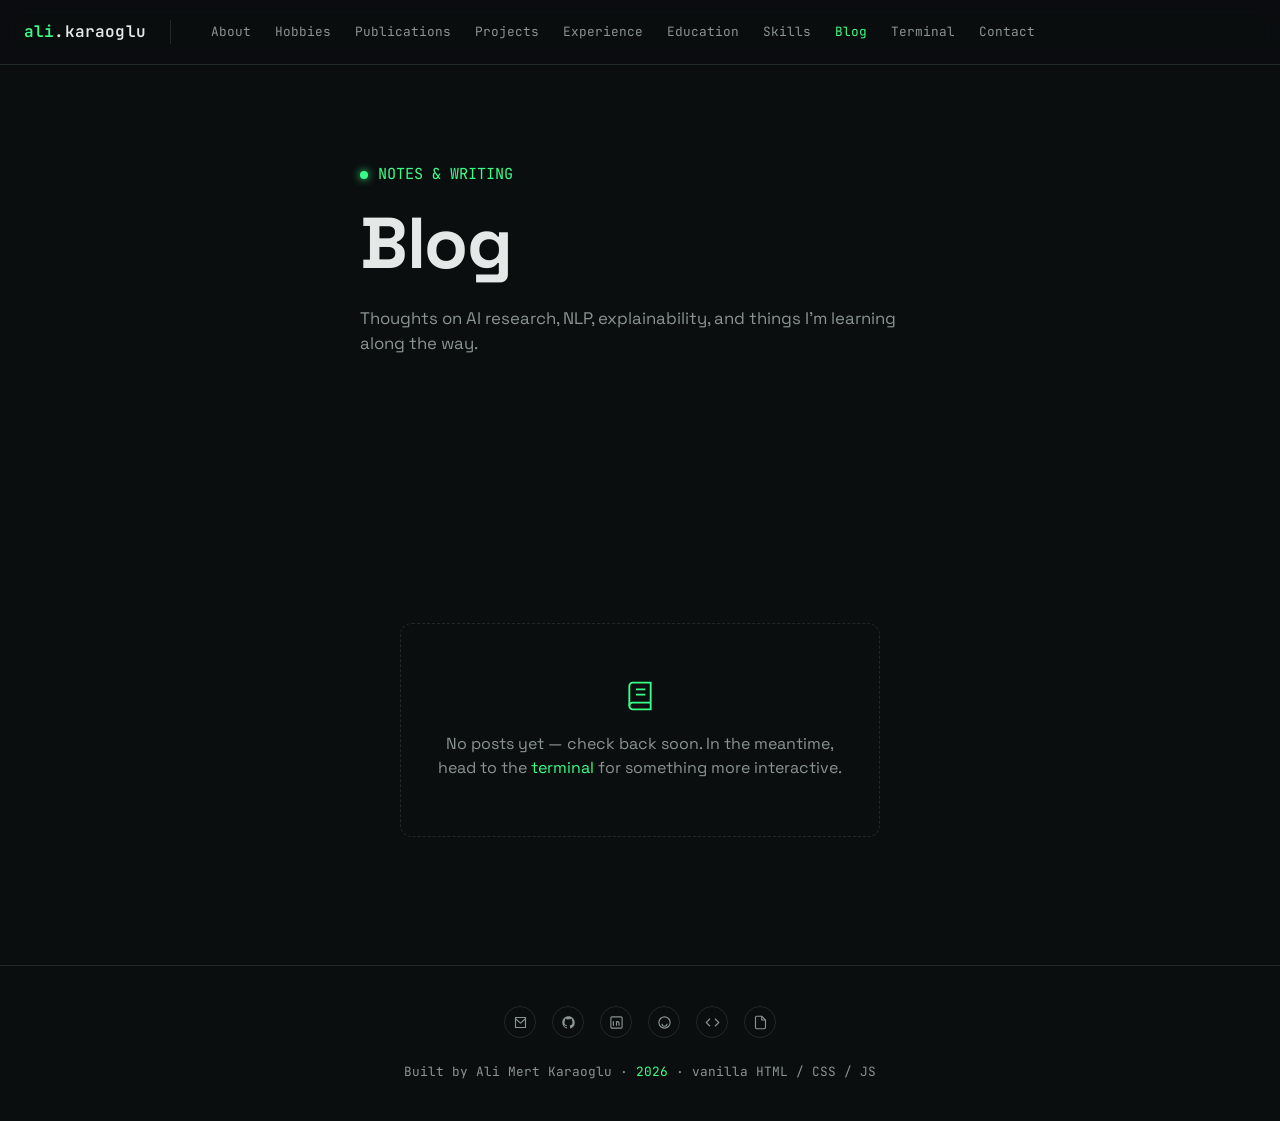
==== blog.html @ 0873117b "Expand skills, add hobbies section, separate blog page, and terminal market sentiment game - Add Fra" ====
<!DOCTYPE html>
<html lang="en">
<head>
<meta charset="UTF-8" />
<meta name="viewport" content="width=device-width, initial-scale=1.0" />
<title>Blog — Ali Mert Karaoglu</title>
<meta name="description" content="Notes and writing from Ali Mert Karaoglu — AI research, NLP, and things learned along the way." />

<meta property="og:type" content="website" />
<meta property="og:title" content="Blog — Ali Mert Karaoglu" />
<meta property="og:description" content="Notes and writing on AI research, NLP, and things learned along the way." />
<meta property="og:image" content="https://alimert05.github.io/portfolio/assets/images/og-image.png" />
<meta property="og:image:width" content="1200" />
<meta property="og:image:height" content="630" />
<meta property="og:url" content="https://alimert05.github.io/portfolio/blog.html" />

<meta name="twitter:card" content="summary_large_image" />
<meta name="twitter:title" content="Blog — Ali Mert Karaoglu" />
<meta name="twitter:description" content="Notes and writing on AI research, NLP, and things learned along the way." />
<meta name="twitter:image" content="https://alimert05.github.io/portfolio/assets/images/og-image.png" />

<link rel="preconnect" href="https://fonts.googleapis.com">
<link rel="preconnect" href="https://fonts.gstatic.com" crossorigin>
<link href="https://fonts.googleapis.com/css2?family=Space+Grotesk:wght@400;500;600;700&family=JetBrains+Mono:wght@400;500;600&display=swap" rel="stylesheet">
<link rel="stylesheet" href="css/reset.css" />
<link rel="stylesheet" href="css/variables.css" />
<link rel="stylesheet" href="css/style.css" />
</head>
<body>

<nav class="nav">
  <div class="container">
    <a href="index.html" class="nav-logo">ali<span style="color:var(--text)">.karaoglu</span></a>
    <div class="nav-links">
      <a href="index.html#about">About</a>
      <a href="index.html#hobbies">Hobbies</a>
      <a href="index.html#publications">Publications</a>
      <a href="index.html#projects">Projects</a>
      <a href="index.html#experience">Experience</a>
      <a href="index.html#education">Education</a>
      <a href="index.html#skills">Skills</a>
      <a href="blog.html" style="color: var(--accent)">Blog</a>
      <a href="index.html#terminal">Terminal</a>
      <a href="index.html#contact">Contact</a>
    </div>
  </div>
</nav>

<header class="hero" style="min-height: 55vh;">
  <div class="container">
    <div class="hero-eyebrow"><span class="dot"></span> NOTES &amp; WRITING</div>
    <h1>Blog</h1>
    <p class="hero-desc">
      Thoughts on AI research, NLP, explainability, and things I'm learning along the way.
    </p>
  </div>
</header>

<section id="blog-posts">
  <div class="container">
    <div class="blog-placeholder reveal">
      <svg viewBox="0 0 24 24" fill="none" stroke="currentColor" stroke-width="1.4"><path d="M4 19.5A2.5 2.5 0 0 1 6.5 17H20"/><path d="M6.5 2H20v20H6.5A2.5 2.5 0 0 1 4 19.5v-15A2.5 2.5 0 0 1 6.5 2Z"/><path d="M9 7h7M9 11h7"/></svg>
      <p>No posts yet — check back soon. In the meantime, head to the <a href="index.html#terminal" style="color: var(--accent)">terminal</a> for something more interactive.</p>
    </div>
  </div>
</section>

<footer>
  <div class="container footer-inner">
    <div class="footer-socials">
      <a href="mailto:alimert.karaoglu@hotmail.com" aria-label="Email">
        <svg viewBox="0 0 24 24" fill="none" stroke="currentColor" stroke-width="1.8"><path d="M4 4h16v16H4z" stroke-linejoin="round"/><path d="m4 6 8 7 8-7" stroke-linejoin="round"/></svg>
      </a>
      <a href="#" aria-label="GitHub" title="Coming soon">
        <svg viewBox="0 0 24 24" fill="currentColor"><path d="M12 2C6.477 2 2 6.484 2 12.017c0 4.425 2.865 8.18 6.839 9.504.5.092.682-.217.682-.483 0-.237-.008-.868-.013-1.703-2.782.605-3.369-1.343-3.369-1.343-.454-1.158-1.11-1.466-1.11-1.466-.908-.62.069-.608.069-.608 1.003.07 1.531 1.032 1.531 1.032.892 1.53 2.341 1.088 2.91.833.092-.647.35-1.088.636-1.338-2.221-.253-4.555-1.113-4.555-4.951 0-1.093.39-1.988 1.029-2.688-.103-.253-.446-1.272.098-2.65 0 0 .84-.27 2.75 1.026A9.564 9.564 0 0 1 12 6.844c.85.004 1.705.115 2.504.337 1.909-1.296 2.747-1.026 2.747-1.026.546 1.378.203 2.397.1 2.65.64.7 1.028 1.595 1.028 2.688 0 3.848-2.339 4.695-4.566 4.943.359.309.678.92.678 1.855 0 1.338-.012 2.419-.012 2.749 0 .268.18.58.688.482A10.019 10.019 0 0 0 22 12.017C22 6.484 17.523 2 12 2Z"/></svg>
      </a>
      <a href="https://www.linkedin.com/in/ali-mert-karaoglu/" target="_blank" rel="noopener" aria-label="LinkedIn">
        <svg viewBox="0 0 24 24" fill="none" stroke="currentColor" stroke-width="1.8"><rect x="3" y="3" width="18" height="18" rx="2"/><path d="M7 10v7M7 7v.01M12 17v-4.5a2 2 0 0 1 4 0V17M12 10v7"/></svg>
      </a>
      <a href="#" aria-label="Hugging Face" title="Coming soon">
        <svg viewBox="0 0 24 24" fill="none" stroke="currentColor" stroke-width="1.8"><circle cx="12" cy="12" r="9"/><path d="M8.5 10h.01M15.5 10h.01M8 14a4 4 0 0 0 8 0"/></svg>
      </a>
      <a href="#" aria-label="LeetCode" title="Coming soon">
        <svg viewBox="0 0 24 24" fill="none" stroke="currentColor" stroke-width="1.8"><path d="m8 6-6 6 6 6M16 6l6 6-6 6"/></svg>
      </a>
      <a href="https://arxiv.org/abs/2606.12210" target="_blank" rel="noopener" aria-label="arXiv paper">
        <svg viewBox="0 0 24 24" fill="none" stroke="currentColor" stroke-width="1.8"><path d="M14 2H6a2 2 0 0 0-2 2v16a2 2 0 0 0 2 2h12a2 2 0 0 0 2-2V8z"/><path d="M14 2v6h6"/></svg>
      </a>
    </div>
    <div class="footer-text">
      Built by Ali Mert Karaoglu · <span>2026</span> · vanilla HTML / CSS / JS
    </div>
  </div>
</footer>

<script src="js/main.js"></script>
</body>
</html>
---- css/variables.css ----
:root {
  /* Colors */
  --bg: #0a0e0f;
  --surface: #12181a;
  --surface-hover: #17201f;
  --border: #1f2a26;
  --text: #e4e8e6;
  --text-dim: #8a9490;
  --accent: #39ff88;
  --accent-dim: #1f8a4c;
  --accent-soft: rgba(57, 255, 136, 0.1);
  --danger: #ff5c5c;

  /* Fonts */
  --font-sans: "Space Grotesk", -apple-system, BlinkMacSystemFont, sans-serif;
  --font-mono: "JetBrains Mono", "SF Mono", Consolas, monospace;

  /* Sizing */
  --container-width: 1100px;
  --radius: 10px;
  --radius-sm: 6px;

  /* Spacing */
  --section-padding: 8rem;
  --section-padding-mobile: 4rem;

  /* Transitions */
  --transition: 0.25s ease;
}
---- css/style.css ----
/* ===== Base ===== */
body {
  background: var(--bg);
  color: var(--text);
  font-family: var(--font-sans);
  overflow-x: hidden;
}

.container {
  max-width: var(--container-width);
  margin: 0 auto;
  padding: 0 1.5rem;
}

section {
  padding: var(--section-padding) 0;
}

@media (max-width: 768px) {
  section {
    padding: var(--section-padding-mobile) 0;
  }
}

.section-label {
  font-family: var(--font-mono);
  font-size: 0.85rem;
  color: var(--accent);
  letter-spacing: 0.05em;
  margin-bottom: 0.75rem;
  display: flex;
  align-items: center;
  gap: 0.5rem;
}

.section-label::before {
  content: "//";
  opacity: 0.6;
}

.section-title {
  font-size: clamp(1.75rem, 3vw, 2.5rem);
  font-weight: 600;
  margin-bottom: 3rem;
}

.reveal {
  opacity: 0;
  transform: translateY(24px);
  transition: opacity 0.7s ease, transform 0.7s ease;
}

.reveal.is-visible {
  opacity: 1;
  transform: translateY(0);
}

/* ===== Nav ===== */
.nav {
  position: fixed;
  top: 0;
  left: 0;
  right: 0;
  z-index: 100;
  backdrop-filter: blur(10px);
  background: rgba(10, 14, 15, 0.7);
  border-bottom: 1px solid var(--border);
}

.nav .container {
  display: flex;
  align-items: center;
  justify-content: flex-end;
  gap: 2.5rem;
  height: 64px;
  max-width: 1280px;
}

.nav-logo {
  font-family: var(--font-mono);
  font-weight: 600;
  color: var(--accent);
  font-size: 1rem;
  letter-spacing: 0.01em;
  padding-right: 1.5rem;
  border-right: 1px solid var(--border);
  flex-shrink: 0;
  margin-right: auto;
}

.nav-links {
  display: flex;
  flex: 1;
  align-items: center;
  gap: 1.5rem;
  font-family: var(--font-mono);
  font-size: 0.8rem;
  white-space: nowrap;
  overflow-x: auto;
  -webkit-overflow-scrolling: touch;
  scrollbar-width: none;
  min-width: 0;
  justify-content: flex-start;
}

.nav-links::-webkit-scrollbar {
  display: none;
}

.nav-links a {
  display: inline-flex;
  align-items: center;
  gap: 0.35rem;
  color: var(--text-dim);
  transition: color var(--transition);
  position: relative;
  white-space: nowrap;
}

.nav-links a:hover {
  color: var(--accent);
}

@media (max-width: 900px) {
  .nav-links {
    gap: 1.1rem;
  }
  .nav-links a span {
    display: none;
  }
}

/* ===== Hero ===== */
.hero {
  min-height: 100vh;
  display: flex;
  flex-direction: column;
  justify-content: center;
  padding-top: 64px;
  position: relative;
}

.hero-eyebrow {
  font-family: var(--font-mono);
  color: var(--accent);
  font-size: 0.95rem;
  margin-bottom: 1.25rem;
  display: flex;
  align-items: center;
  gap: 0.6rem;
}

.hero-eyebrow .dot {
  width: 8px;
  height: 8px;
  border-radius: 50%;
  background: var(--accent);
  box-shadow: 0 0 8px var(--accent);
  animation: pulse 2s infinite;
}

@keyframes pulse {
  0%, 100% { opacity: 1; }
  50% { opacity: 0.35; }
}

.hero h1 {
  font-size: clamp(2.5rem, 7vw, 4.5rem);
  font-weight: 700;
  line-height: 1.05;
  letter-spacing: -0.02em;
  margin-bottom: 1.5rem;
}

.hero h1 .highlight {
  color: var(--accent);
}

.hero-role {
  font-family: var(--font-mono);
  font-size: clamp(1rem, 2vw, 1.25rem);
  color: var(--text-dim);
  margin-bottom: 2rem;
  min-height: 1.5em;
}

.hero-role .cursor {
  display: inline-block;
  width: 2px;
  background: var(--accent);
  margin-left: 2px;
  animation: blink 1s step-end infinite;
}

@keyframes blink {
  0%, 100% { opacity: 1; }
  50% { opacity: 0; }
}

.hero-desc {
  max-width: 560px;
  color: var(--text-dim);
  font-size: 1.05rem;
  margin-bottom: 2.5rem;
}

.hero-actions {
  display: flex;
  gap: 1rem;
  flex-wrap: wrap;
  margin-bottom: 3rem;
}

.btn {
  font-family: var(--font-mono);
  font-size: 0.9rem;
  padding: 0.85rem 1.5rem;
  border-radius: var(--radius-sm);
  transition: all var(--transition);
  display: inline-flex;
  align-items: center;
  gap: 0.5rem;
  cursor: pointer;
}

.btn-primary {
  background: var(--accent);
  color: #071108;
  font-weight: 600;
}

.btn-primary:hover {
  box-shadow: 0 0 24px var(--accent-soft), 0 0 0 1px var(--accent);
  transform: translateY(-2px);
}

.btn-outline {
  border: 1px solid var(--border);
  color: var(--text);
}

.btn-outline:hover {
  border-color: var(--accent);
  color: var(--accent);
}

.hero-socials {
  display: flex;
  gap: 1.25rem;
}

.hero-socials a {
  width: 40px;
  height: 40px;
  border: 1px solid var(--border);
  border-radius: 50%;
  display: flex;
  align-items: center;
  justify-content: center;
  color: var(--text-dim);
  transition: all var(--transition);
}

.hero-socials a:hover {
  border-color: var(--accent);
  color: var(--accent);
  transform: translateY(-2px);
}

.hero-socials svg {
  width: 18px;
  height: 18px;
}

.scroll-indicator {
  position: absolute;
  bottom: 2.5rem;
  left: 50%;
  transform: translateX(-50%);
  font-family: var(--font-mono);
  font-size: 0.75rem;
  color: var(--text-dim);
  display: flex;
  flex-direction: column;
  align-items: center;
  gap: 0.5rem;
  animation: bob 2s ease-in-out infinite;
}

@keyframes bob {
  0%, 100% { transform: translate(-50%, 0); }
  50% { transform: translate(-50%, 8px); }
}

/* ===== About ===== */
.about-grid {
  display: grid;
  grid-template-columns: 1fr;
  gap: 2rem;
}

.about-text {
  color: var(--text-dim);
  font-size: 1.05rem;
  max-width: 700px;
  line-height: 1.8;
}

.about-text p + p {
  margin-top: 1.25rem;
}

.about-text strong {
  color: var(--text);
  font-weight: 600;
}

.about-cv-btn {
  display: inline-flex;
  align-items: center;
  gap: 0.6rem;
  margin-top: 2rem;
}

.about-cv-btn svg {
  width: 18px;
  height: 18px;
}

.about-highlight {
  margin-top: 2rem;
  padding: 1.25rem 1.5rem;
  border: 1px solid var(--accent-dim);
  border-radius: var(--radius);
  background: var(--accent-soft);
  font-family: var(--font-mono);
  font-size: 0.9rem;
  display: flex;
  gap: 0.75rem;
  align-items: flex-start;
}

.about-highlight a {
  color: var(--accent);
  text-decoration: underline;
  text-underline-offset: 3px;
}

/* ===== Skills ===== */
.skills-grid {
  display: grid;
  grid-template-columns: repeat(auto-fit, minmax(220px, 1fr));
  gap: 2.5rem;
}

.skill-group h3 {
  font-family: var(--font-mono);
  font-size: 0.85rem;
  color: var(--accent);
  margin-bottom: 1.25rem;
  letter-spacing: 0.03em;
}

.skill-list {
  display: flex;
  flex-direction: column;
  gap: 0.85rem;
}

.skill-item {
  display: flex;
  justify-content: space-between;
  align-items: center;
  font-size: 0.92rem;
}

.skill-bar {
  width: 90px;
  height: 4px;
  background: var(--border);
  border-radius: 2px;
  overflow: hidden;
  margin-left: 1rem;
}

.skill-bar-fill {
  height: 100%;
  background: var(--accent);
  border-radius: 2px;
  transform: scaleX(0);
  transform-origin: left;
  transition: transform 0.9s ease;
}

.skill-item.is-visible .skill-bar-fill {
  transform: scaleX(var(--level));
}

/* ===== Projects ===== */
.projects-grid {
  display: grid;
  grid-template-columns: repeat(auto-fit, minmax(320px, 1fr));
  gap: 1.5rem;
}

.project-card {
  background: var(--surface);
  border: 1px solid var(--border);
  border-radius: var(--radius);
  padding: 1.75rem;
  transition: transform var(--transition), border-color var(--transition), box-shadow var(--transition);
  position: relative;
  overflow: hidden;
}

.project-card:hover {
  transform: translateY(-4px);
  border-color: var(--accent-dim);
  box-shadow: 0 12px 30px -12px rgba(0, 0, 0, 0.6), 0 0 0 1px var(--accent-dim);
}

.project-card-top {
  display: flex;
  justify-content: space-between;
  align-items: flex-start;
  margin-bottom: 0.75rem;
  gap: 1rem;
}

.project-title {
  font-size: 1.1rem;
  font-weight: 600;
}

.project-badge {
  font-family: var(--font-mono);
  font-size: 0.7rem;
  color: var(--accent);
  border: 1px solid var(--accent-dim);
  border-radius: 999px;
  padding: 0.2rem 0.6rem;
  white-space: nowrap;
}

.project-date {
  font-family: var(--font-mono);
  font-size: 0.75rem;
  color: var(--text-dim);
  margin-bottom: 0.9rem;
  display: block;
}

.project-desc {
  color: var(--text-dim);
  font-size: 0.92rem;
  line-height: 1.65;
  margin-bottom: 1rem;
}

.project-desc ul {
  padding-left: 1.1rem;
}

.project-desc li {
  list-style: disc;
  margin-bottom: 0.4rem;
}

.project-tags {
  display: flex;
  flex-wrap: wrap;
  gap: 0.5rem;
}

.project-summary {
  color: var(--text-dim);
  font-size: 0.92rem;
  line-height: 1.6;
  margin-bottom: 1rem;
}

.project-toggle {
  display: flex;
  align-items: center;
  gap: 0.4rem;
  font-family: var(--font-mono);
  font-size: 0.78rem;
  color: var(--accent);
  cursor: pointer;
  padding: 0;
}

.project-toggle svg {
  width: 14px;
  height: 14px;
  transition: transform var(--transition);
}

.project-toggle.is-open svg {
  transform: rotate(180deg);
}

.project-details {
  max-height: 0;
  overflow: hidden;
  transition: max-height 0.35s ease;
}

.project-details .project-desc {
  margin-top: 1rem;
}

.tag {
  font-family: var(--font-mono);
  font-size: 0.72rem;
  color: var(--text-dim);
  background: var(--bg);
  border: 1px solid var(--border);
  border-radius: var(--radius-sm);
  padding: 0.25rem 0.55rem;
}

/* ===== Timeline (Experience/Education) ===== */
.timeline {
  position: relative;
  padding-left: 2rem;
  border-left: 1px solid var(--border);
}

.timeline-item {
  position: relative;
  padding-bottom: 2.5rem;
}

.timeline-item:last-child {
  padding-bottom: 0;
}

.timeline-item::before {
  content: "";
  position: absolute;
  left: -2.4rem;
  top: 0.3rem;
  width: 10px;
  height: 10px;
  border-radius: 50%;
  background: var(--bg);
  border: 2px solid var(--accent);
}

.timeline-date {
  font-family: var(--font-mono);
  font-size: 0.78rem;
  color: var(--accent);
  margin-bottom: 0.35rem;
}

.timeline-title {
  font-size: 1.05rem;
  font-weight: 600;
  margin-bottom: 0.15rem;
}

.timeline-sub {
  font-size: 0.88rem;
  color: var(--text-dim);
  margin-bottom: 0.6rem;
}

.timeline-desc {
  font-size: 0.88rem;
  color: var(--text-dim);
  line-height: 1.6;
}

.timeline-desc li {
  list-style: disc;
  margin-left: 1.1rem;
  margin-bottom: 0.3rem;
}

.subsection-title {
  font-family: var(--font-mono);
  font-size: 0.85rem;
  color: var(--text-dim);
  text-transform: uppercase;
  letter-spacing: 0.05em;
  margin: 2.5rem 0 1.25rem;
}

.subsection-title:first-of-type {
  margin-top: 0;
}

.cert-list {
  display: grid;
  grid-template-columns: repeat(auto-fill, minmax(230px, 1fr));
  gap: 0.85rem;
}

.cert-item {
  display: flex;
  flex-direction: column;
  gap: 0.35rem;
  padding: 1rem 1.1rem;
  background: var(--surface);
  border: 1px solid var(--border);
  border-radius: var(--radius-sm);
  transition: border-color var(--transition), transform var(--transition);
}

.cert-item:hover {
  border-color: var(--accent-dim);
  transform: translateY(-2px);
}

.cert-item-name {
  font-size: 0.88rem;
  font-weight: 500;
  line-height: 1.4;
}

.cert-item-meta {
  color: var(--text-dim);
  font-family: var(--font-mono);
  font-size: 0.72rem;
}

/* ===== Contact ===== */
.contact-intro {
  color: var(--text-dim);
  max-width: 560px;
  margin-bottom: 2rem;
}

.contact-grid {
  display: grid;
  grid-template-columns: repeat(auto-fit, minmax(240px, 1fr));
  gap: 1.25rem;
  max-width: 800px;
}

.contact-card {
  background: var(--surface);
  border: 1px solid var(--border);
  border-radius: var(--radius);
  padding: 1.5rem;
  display: flex;
  align-items: center;
  gap: 1rem;
  transition: all var(--transition);
}

.contact-card:hover {
  border-color: var(--accent);
  transform: translateY(-3px);
}

.contact-card svg {
  width: 22px;
  height: 22px;
  color: var(--accent);
  flex-shrink: 0;
}

.contact-card-label {
  font-family: var(--font-mono);
  font-size: 0.72rem;
  color: var(--text-dim);
  margin-bottom: 0.2rem;
}

.contact-card-value {
  font-size: 0.95rem;
  word-break: break-word;
}

/* ===== Hobbies ===== */
.hobbies-grid {
  display: flex;
  flex-wrap: wrap;
  gap: 1.25rem;
}

.hobby-item {
  display: flex;
  align-items: center;
  gap: 0.75rem;
  padding: 1rem 1.5rem;
  background: var(--surface);
  border: 1px solid var(--border);
  border-radius: var(--radius);
  color: var(--text-dim);
  font-size: 0.95rem;
  transition: all var(--transition);
}

.hobby-item:hover {
  border-color: var(--accent);
  color: var(--text);
  transform: translateY(-2px);
}

.hobby-item svg {
  width: 22px;
  height: 22px;
  color: var(--accent);
  flex-shrink: 0;
}

/* ===== Blog ===== */
.blog-placeholder {
  display: flex;
  flex-direction: column;
  align-items: center;
  gap: 1.25rem;
  max-width: 480px;
  margin: 0 auto;
  padding: 3.5rem 2rem;
  border: 1px dashed var(--border);
  border-radius: 12px;
  text-align: center;
  color: var(--text-dim);
}

.blog-placeholder svg {
  width: 32px;
  height: 32px;
  color: var(--accent);
}

/* ===== Terminal ===== */
.terminal-window {
  background: #0d1210;
  border: 1px solid var(--border);
  border-radius: var(--radius);
  overflow: hidden;
  box-shadow: 0 30px 60px -30px rgba(0, 0, 0, 0.8);
}

.terminal-titlebar {
  background: #161d1b;
  padding: 0.75rem 1rem;
  display: flex;
  align-items: center;
  gap: 0.5rem;
  border-bottom: 1px solid var(--border);
}

.terminal-dot {
  width: 11px;
  height: 11px;
  border-radius: 50%;
}

.terminal-dot.red { background: #ff5f56; }
.terminal-dot.yellow { background: #ffbd2e; }
.terminal-dot.green { background: #27c93f; }

.terminal-titlebar-label {
  font-family: var(--font-mono);
  font-size: 0.78rem;
  color: var(--text-dim);
  margin-left: 0.5rem;
}

.terminal-body {
  font-family: var(--font-mono);
  font-size: 0.88rem;
  padding: 1.5rem;
  height: 420px;
  overflow-y: auto;
  line-height: 1.7;
  cursor: text;
}

.terminal-body::-webkit-scrollbar {
  width: 8px;
}

.terminal-body::-webkit-scrollbar-thumb {
  background: var(--border);
  border-radius: 4px;
}

.term-line {
  white-space: pre-wrap;
  word-break: break-word;
  margin-bottom: 0.2rem;
}

.term-prompt {
  color: var(--accent);
}

.term-output {
  color: var(--text-dim);
}

.term-error {
  color: var(--danger);
}

.term-accent {
  color: var(--accent);
  font-weight: 600;
}

.term-input-line {
  display: flex;
  align-items: center;
  gap: 0.5rem;
}

.term-input {
  flex: 1;
  background: transparent;
  border: none;
  color: var(--text);
  font-family: var(--font-mono);
  font-size: 0.88rem;
  outline: none;
  caret-color: var(--accent);
}

.terminal-hint {
  margin-top: 1rem;
  font-family: var(--font-mono);
  font-size: 0.78rem;
  color: var(--text-dim);
  text-align: center;
}

/* ===== Footer ===== */
footer {
  border-top: 1px solid var(--border);
  padding: 2.5rem 0;
  font-family: var(--font-mono);
  font-size: 0.8rem;
  color: var(--text-dim);
}

.footer-inner {
  display: flex;
  flex-direction: column;
  align-items: center;
  gap: 1.5rem;
  text-align: center;
}

.footer-socials {
  display: flex;
  gap: 1rem;
}

.footer-socials a {
  width: 32px;
  height: 32px;
  border: 1px solid var(--border);
  border-radius: 50%;
  display: flex;
  align-items: center;
  justify-content: center;
  color: var(--text-dim);
  transition: all var(--transition);
}

.footer-socials a:hover {
  border-color: var(--accent);
  color: var(--accent);
  transform: translateY(-2px);
}

.footer-socials svg {
  width: 15px;
  height: 15px;
}

footer span {
  color: var(--accent);
}
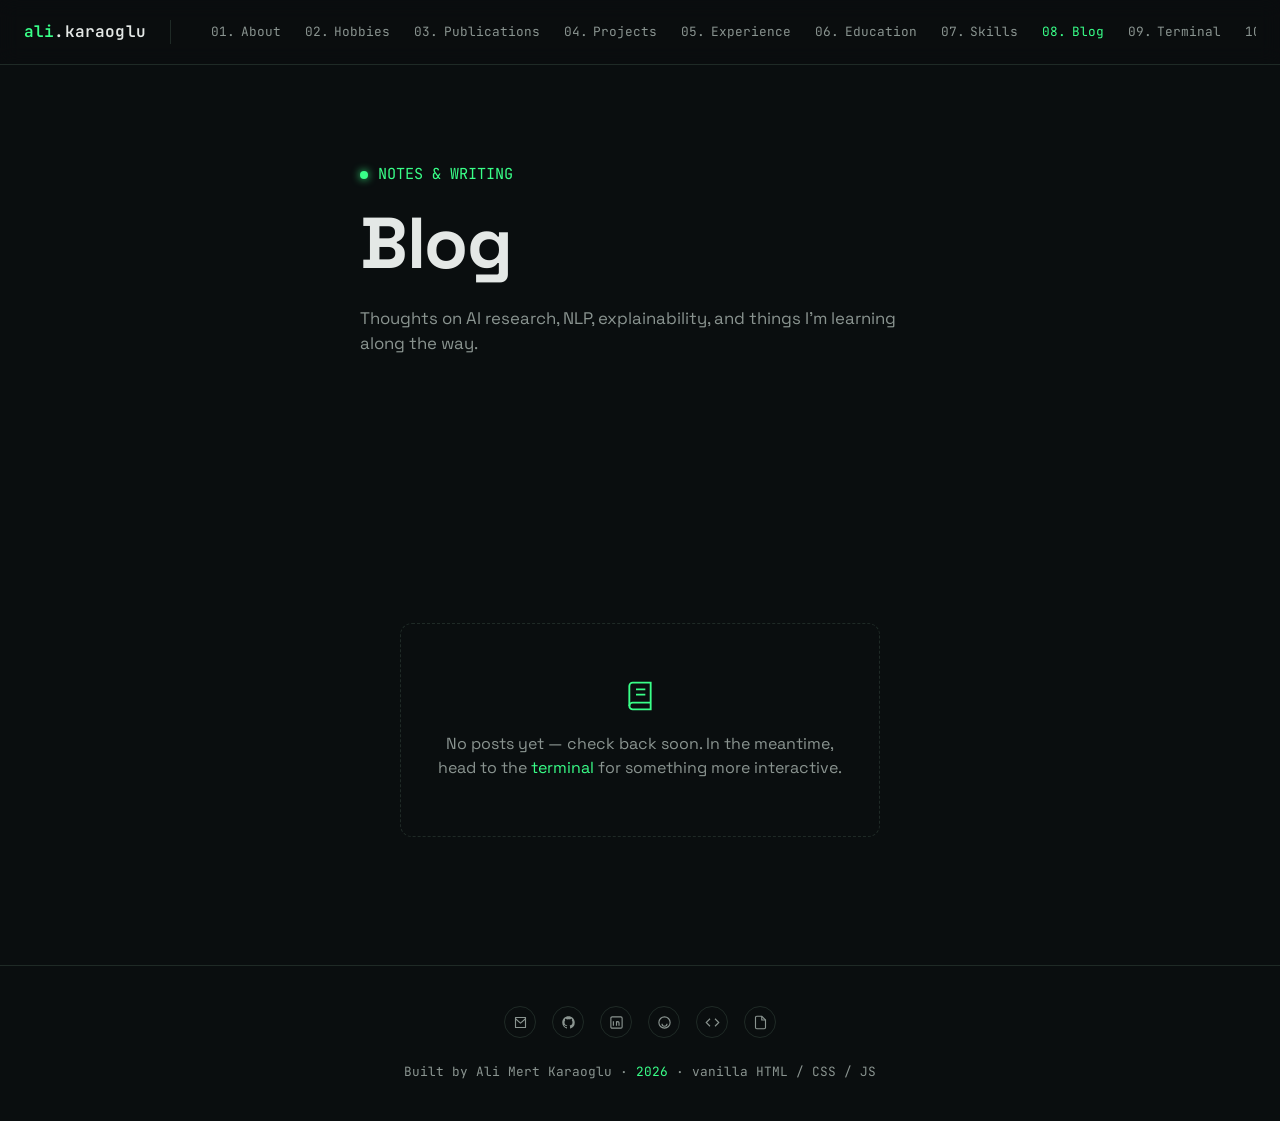
==== commit f019d1ae: "Replace mobile horizontal-scroll nav with hamburger dropdown menu - Add hamburger toggle button on m" ====
--- a/blog.html
+++ b/blog.html
@@ -30,18 +30,21 @@
 
 <nav class="nav">
   <div class="container">
+    <button class="nav-toggle" id="nav-toggle" aria-label="Toggle menu" aria-expanded="false">
+      <span></span><span></span><span></span>
+    </button>
     <a href="index.html" class="nav-logo">ali<span style="color:var(--text)">.karaoglu</span></a>
-    <div class="nav-links">
-      <a href="index.html#about">About</a>
-      <a href="index.html#hobbies">Hobbies</a>
-      <a href="index.html#publications">Publications</a>
-      <a href="index.html#projects">Projects</a>
-      <a href="index.html#experience">Experience</a>
-      <a href="index.html#education">Education</a>
-      <a href="index.html#skills">Skills</a>
-      <a href="blog.html" style="color: var(--accent)">Blog</a>
-      <a href="index.html#terminal">Terminal</a>
-      <a href="index.html#contact">Contact</a>
+    <div class="nav-links" id="nav-links">
+      <a href="index.html#about"><span>01.</span> About</a>
+      <a href="index.html#hobbies"><span>02.</span> Hobbies</a>
+      <a href="index.html#publications"><span>03.</span> Publications</a>
+      <a href="index.html#projects"><span>04.</span> Projects</a>
+      <a href="index.html#experience"><span>05.</span> Experience</a>
+      <a href="index.html#education"><span>06.</span> Education</a>
+      <a href="index.html#skills"><span>07.</span> Skills</a>
+      <a href="blog.html" style="color: var(--accent)"><span>08.</span> Blog</a>
+      <a href="index.html#terminal"><span>09.</span> Terminal</a>
+      <a href="index.html#contact"><span>10.</span> Contact</a>
     </div>
   </div>
 </nav>
--- a/css/style.css
+++ b/css/style.css
@@ -121,12 +121,84 @@
   color: var(--accent);
 }
 
+.nav-toggle {
+  display: none;
+  flex-direction: column;
+  justify-content: center;
+  gap: 5px;
+  width: 32px;
+  height: 32px;
+  background: none;
+  border: none;
+  cursor: pointer;
+  padding: 0;
+  flex-shrink: 0;
+}
+
+.nav-toggle span {
+  display: block;
+  width: 100%;
+  height: 2px;
+  background: var(--text);
+  border-radius: 2px;
+  transition: transform var(--transition), opacity var(--transition);
+}
+
+.nav-toggle[aria-expanded="true"] span:nth-child(1) {
+  transform: translateY(7px) rotate(45deg);
+}
+.nav-toggle[aria-expanded="true"] span:nth-child(2) {
+  opacity: 0;
+}
+.nav-toggle[aria-expanded="true"] span:nth-child(3) {
+  transform: translateY(-7px) rotate(-45deg);
+}
+
 @media (max-width: 900px) {
+  .nav .container {
+    justify-content: space-between;
+  }
+
+  .nav-toggle {
+    display: flex;
+  }
+
+  .nav-logo {
+    margin-right: 0;
+  }
+
   .nav-links {
-    gap: 1.1rem;
+    position: fixed;
+    top: 64px;
+    left: 0;
+    right: 0;
+    flex-direction: column;
+    align-items: flex-start;
+    gap: 0;
+    background: rgba(10, 14, 15, 0.97);
+    backdrop-filter: blur(10px);
+    border-bottom: 1px solid var(--border);
+    max-height: 0;
+    overflow: hidden;
+    opacity: 0;
+    transition: max-height var(--transition), opacity var(--transition);
+    flex: none;
   }
+
+  .nav-links.is-open {
+    max-height: calc(100vh - 64px);
+    opacity: 1;
+    overflow-y: auto;
+  }
+
+  .nav-links a {
+    width: 100%;
+    padding: 0.9rem 1.5rem;
+    border-bottom: 1px solid var(--border);
+  }
+
   .nav-links a span {
-    display: none;
+    display: inline;
   }
 }
 
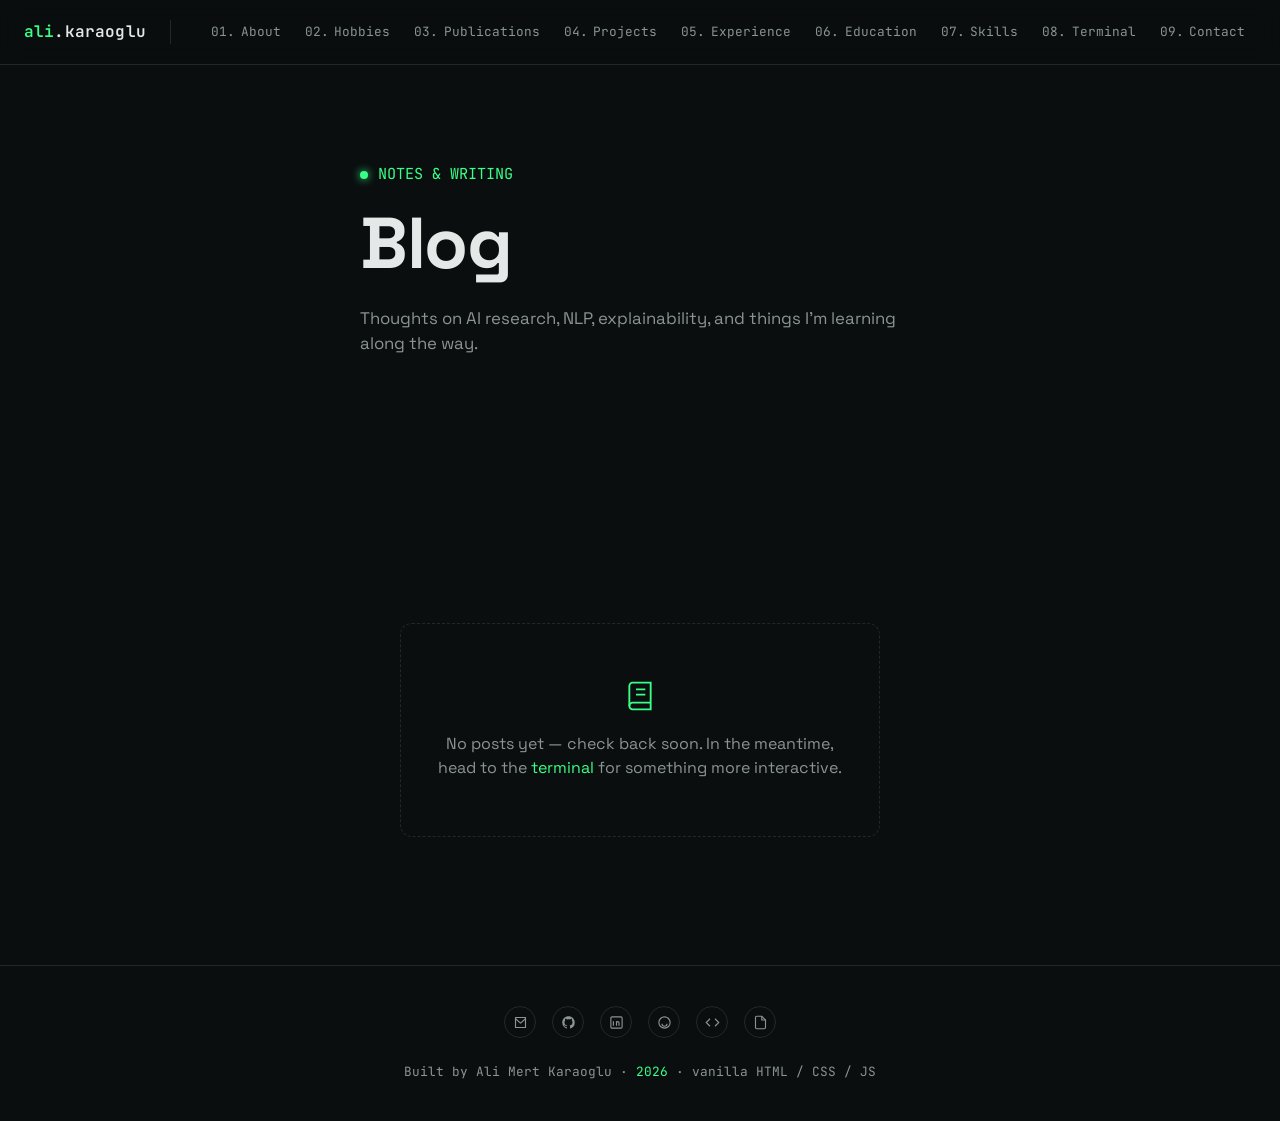
==== commit 83ecc55d: "Separate Blog visually from numbered page sections in nav - Renumber section links 01-09 without Blo" ====
--- a/blog.html
+++ b/blog.html
@@ -42,9 +42,9 @@
       <a href="index.html#experience"><span>05.</span> Experience</a>
       <a href="index.html#education"><span>06.</span> Education</a>
       <a href="index.html#skills"><span>07.</span> Skills</a>
-      <a href="blog.html" style="color: var(--accent)"><span>08.</span> Blog</a>
-      <a href="index.html#terminal"><span>09.</span> Terminal</a>
-      <a href="index.html#contact"><span>10.</span> Contact</a>
+      <a href="index.html#terminal"><span>08.</span> Terminal</a>
+      <a href="index.html#contact"><span>09.</span> Contact</a>
+      <a href="blog.html" class="nav-blog is-active"><svg viewBox="0 0 24 24" fill="none" stroke="currentColor" stroke-width="1.8"><path d="M3 7a2 2 0 0 1 2-2h4l2 2h8a2 2 0 0 1 2 2v7a2 2 0 0 1-2 2H5a2 2 0 0 1-2-2V7Z"/></svg> Blog</a>
     </div>
   </div>
 </nav>
--- a/css/style.css
+++ b/css/style.css
@@ -118,6 +118,22 @@
 }
 
 .nav-links a:hover {
+  color: var(--accent);
+}
+
+.nav-blog {
+  margin-left: 0.5rem;
+  padding-left: 1.25rem;
+  border-left: 1px solid var(--border);
+}
+
+.nav-blog svg {
+  width: 15px;
+  height: 15px;
+  flex-shrink: 0;
+}
+
+.nav-blog.is-active {
   color: var(--accent);
 }
 
@@ -200,6 +216,12 @@
   .nav-links a span {
     display: inline;
   }
+
+  .nav-blog {
+    margin-left: 0;
+    padding-left: 1.5rem;
+    border-left: none;
+  }
 }
 
 /* ===== Hero ===== */
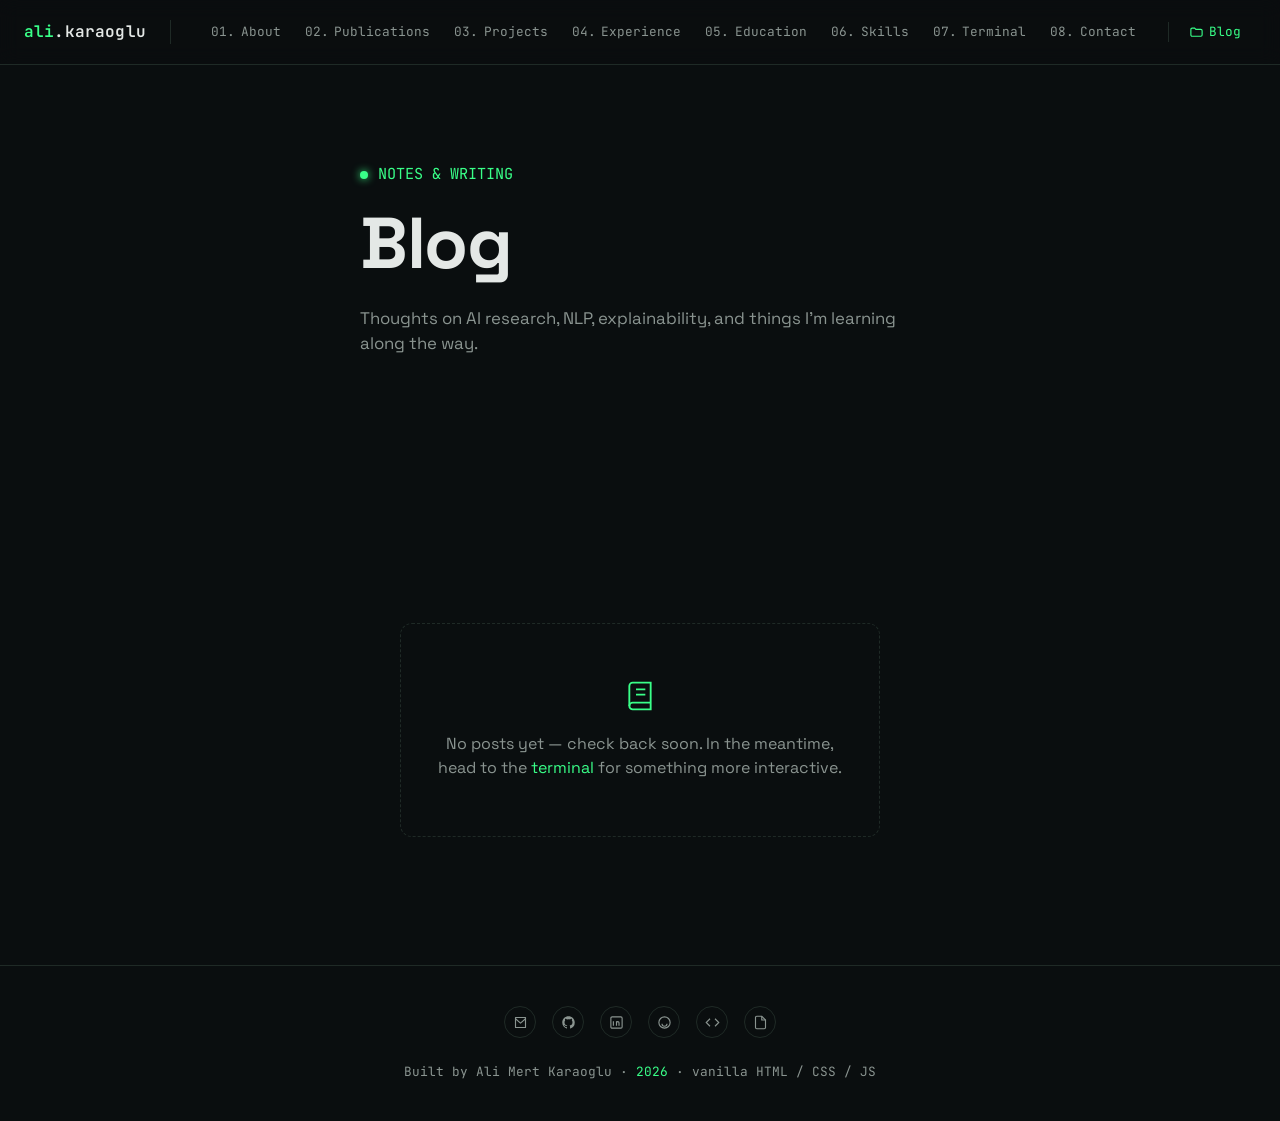
==== commit deb59a43: "Fold Hobbies section into About instead of a standalone section - Move the hobbies grid into a "Beyo" ====
--- a/blog.html
+++ b/blog.html
@@ -36,14 +36,13 @@
     <a href="index.html" class="nav-logo">ali<span style="color:var(--text)">.karaoglu</span></a>
     <div class="nav-links" id="nav-links">
       <a href="index.html#about"><span>01.</span> About</a>
-      <a href="index.html#hobbies"><span>02.</span> Hobbies</a>
-      <a href="index.html#publications"><span>03.</span> Publications</a>
-      <a href="index.html#projects"><span>04.</span> Projects</a>
-      <a href="index.html#experience"><span>05.</span> Experience</a>
-      <a href="index.html#education"><span>06.</span> Education</a>
-      <a href="index.html#skills"><span>07.</span> Skills</a>
-      <a href="index.html#terminal"><span>08.</span> Terminal</a>
-      <a href="index.html#contact"><span>09.</span> Contact</a>
+      <a href="index.html#publications"><span>02.</span> Publications</a>
+      <a href="index.html#projects"><span>03.</span> Projects</a>
+      <a href="index.html#experience"><span>04.</span> Experience</a>
+      <a href="index.html#education"><span>05.</span> Education</a>
+      <a href="index.html#skills"><span>06.</span> Skills</a>
+      <a href="index.html#terminal"><span>07.</span> Terminal</a>
+      <a href="index.html#contact"><span>08.</span> Contact</a>
       <a href="blog.html" class="nav-blog is-active"><svg viewBox="0 0 24 24" fill="none" stroke="currentColor" stroke-width="1.8"><path d="M3 7a2 2 0 0 1 2-2h4l2 2h8a2 2 0 0 1 2 2v7a2 2 0 0 1-2 2H5a2 2 0 0 1-2-2V7Z"/></svg> Blog</a>
     </div>
   </div>
--- a/css/style.css
+++ b/css/style.css
@@ -421,6 +421,23 @@
   height: 18px;
 }
 
+.about-hobbies {
+  margin-top: 2.5rem;
+  padding-top: 2rem;
+  border-top: 1px solid var(--border);
+  max-width: 700px;
+}
+
+.about-hobbies-label {
+  display: block;
+  font-family: var(--font-mono);
+  font-size: 0.8rem;
+  color: var(--text-dim);
+  text-transform: uppercase;
+  letter-spacing: 0.05em;
+  margin-bottom: 1rem;
+}
+
 .about-highlight {
   margin-top: 2rem;
   padding: 1.25rem 1.5rem;
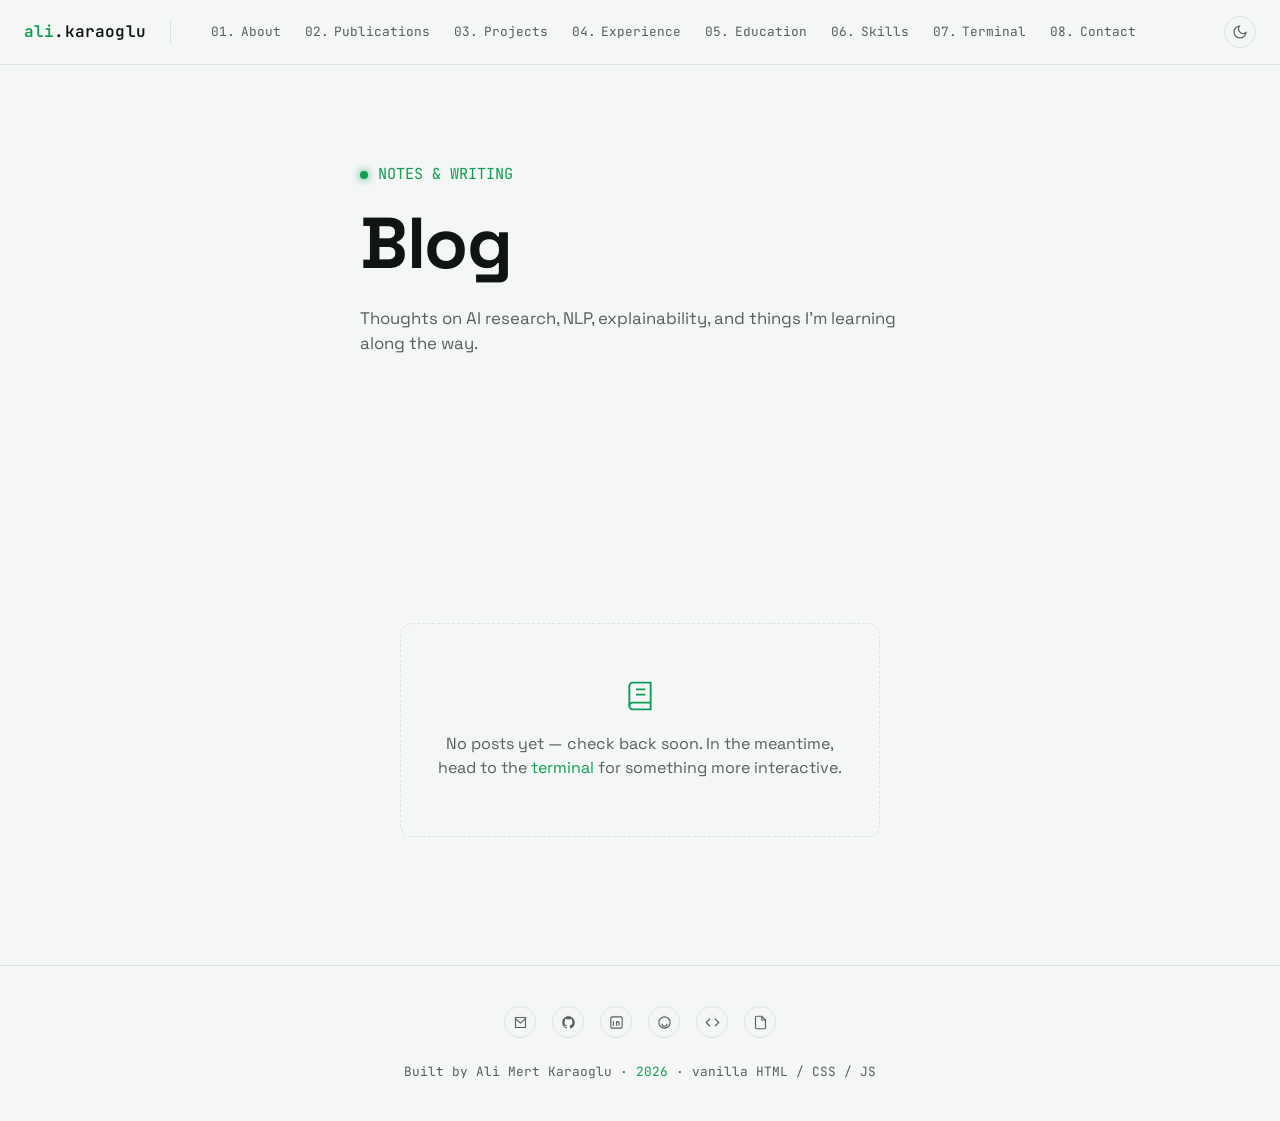
==== commit 00d6809f: "Add dark/light theme toggle and BibTeX copy button - Add a theme-toggle button in the nav that switc" ====
--- a/blog.html
+++ b/blog.html
@@ -3,6 +3,17 @@
 <head>
 <meta charset="UTF-8" />
 <meta name="viewport" content="width=device-width, initial-scale=1.0" />
+<script>
+(function () {
+  try {
+    var saved = localStorage.getItem("theme");
+    if (!saved && window.matchMedia && window.matchMedia("(prefers-color-scheme: light)").matches) {
+      saved = "light";
+    }
+    if (saved === "light") document.documentElement.setAttribute("data-theme", "light");
+  } catch (e) {}
+})();
+</script>
 <title>Blog — Ali Mert Karaoglu</title>
 <meta name="description" content="Notes and writing from Ali Mert Karaoglu — AI research, NLP, and things learned along the way." />
 
@@ -45,6 +56,10 @@
       <a href="index.html#contact"><span>08.</span> Contact</a>
       <a href="blog.html" class="nav-blog is-active"><svg viewBox="0 0 24 24" fill="none" stroke="currentColor" stroke-width="1.8"><path d="M3 7a2 2 0 0 1 2-2h4l2 2h8a2 2 0 0 1 2 2v7a2 2 0 0 1-2 2H5a2 2 0 0 1-2-2V7Z"/></svg> Blog</a>
     </div>
+    <button class="theme-toggle" id="theme-toggle" aria-label="Toggle color theme">
+      <svg class="icon-sun" viewBox="0 0 24 24" fill="none" stroke="currentColor" stroke-width="1.8"><circle cx="12" cy="12" r="4"/><path d="M12 2v2M12 20v2M4.93 4.93l1.41 1.41M17.66 17.66l1.41 1.41M2 12h2M20 12h2M4.93 19.07l1.41-1.41M17.66 6.34l1.41-1.41"/></svg>
+      <svg class="icon-moon" viewBox="0 0 24 24" fill="none" stroke="currentColor" stroke-width="1.8"><path d="M21 12.79A9 9 0 1 1 11.21 3 7 7 0 0 0 21 12.79Z"/></svg>
+    </button>
   </div>
 </nav>
 
--- a/css/variables.css
+++ b/css/variables.css
@@ -1,5 +1,6 @@
 :root {
   /* Colors */
+  --bg-rgb: 10, 14, 15;
   --bg: #0a0e0f;
   --surface: #12181a;
   --surface-hover: #17201f;
@@ -27,3 +28,17 @@
   /* Transitions */
   --transition: 0.25s ease;
 }
+
+:root[data-theme="light"] {
+  --bg-rgb: 245, 247, 246;
+  --bg: #f5f7f6;
+  --surface: #ffffff;
+  --surface-hover: #eef2f0;
+  --border: #dbe3df;
+  --text: #101513;
+  --text-dim: #565f5c;
+  --accent: #0e9d52;
+  --accent-dim: #0b7a40;
+  --accent-soft: rgba(14, 157, 82, 0.1);
+  --danger: #c73535;
+}
--- a/css/style.css
+++ b/css/style.css
@@ -4,6 +4,7 @@
   color: var(--text);
   font-family: var(--font-sans);
   overflow-x: hidden;
+  transition: background-color var(--transition), color var(--transition);
 }
 
 .container {
@@ -63,7 +64,7 @@
   right: 0;
   z-index: 100;
   backdrop-filter: blur(10px);
-  background: rgba(10, 14, 15, 0.7);
+  background: rgba(var(--bg-rgb), 0.7);
   border-bottom: 1px solid var(--border);
 }
 
@@ -170,6 +171,45 @@
   transform: translateY(-7px) rotate(-45deg);
 }
 
+.theme-toggle {
+  display: flex;
+  align-items: center;
+  justify-content: center;
+  width: 32px;
+  height: 32px;
+  background: none;
+  border: 1px solid var(--border);
+  border-radius: 50%;
+  color: var(--text-dim);
+  cursor: pointer;
+  padding: 0;
+  flex-shrink: 0;
+  margin-left: 1rem;
+  transition: all var(--transition);
+}
+
+.theme-toggle:hover {
+  border-color: var(--accent);
+  color: var(--accent);
+}
+
+.theme-toggle svg {
+  width: 16px;
+  height: 16px;
+}
+
+.theme-toggle .icon-moon {
+  display: none;
+}
+
+[data-theme="light"] .theme-toggle .icon-sun {
+  display: none;
+}
+
+[data-theme="light"] .theme-toggle .icon-moon {
+  display: block;
+}
+
 @media (max-width: 900px) {
   .nav .container {
     justify-content: space-between;
@@ -191,7 +231,7 @@
     flex-direction: column;
     align-items: flex-start;
     gap: 0;
-    background: rgba(10, 14, 15, 0.97);
+    background: rgba(var(--bg-rgb), 0.97);
     backdrop-filter: blur(10px);
     border-bottom: 1px solid var(--border);
     max-height: 0;
@@ -338,6 +378,22 @@
   color: var(--accent);
 }
 
+.pub-actions {
+  display: flex;
+  flex-wrap: wrap;
+  gap: 0.75rem;
+}
+
+.btn-bibtex svg {
+  width: 16px;
+  height: 16px;
+}
+
+.btn-bibtex.is-copied {
+  border-color: var(--accent);
+  color: var(--accent);
+}
+
 .hero-socials {
   display: flex;
   gap: 1.25rem;
@@ -419,23 +475,6 @@
 .about-cv-btn svg {
   width: 18px;
   height: 18px;
-}
-
-.about-hobbies {
-  margin-top: 2.5rem;
-  padding-top: 2rem;
-  border-top: 1px solid var(--border);
-  max-width: 700px;
-}
-
-.about-hobbies-label {
-  display: block;
-  font-family: var(--font-mono);
-  font-size: 0.8rem;
-  color: var(--text-dim);
-  text-transform: uppercase;
-  letter-spacing: 0.05em;
-  margin-bottom: 1rem;
 }
 
 .about-highlight {
@@ -786,39 +825,6 @@
   word-break: break-word;
 }
 
-/* ===== Hobbies ===== */
-.hobbies-grid {
-  display: flex;
-  flex-wrap: wrap;
-  gap: 1.25rem;
-}
-
-.hobby-item {
-  display: flex;
-  align-items: center;
-  gap: 0.75rem;
-  padding: 1rem 1.5rem;
-  background: var(--surface);
-  border: 1px solid var(--border);
-  border-radius: var(--radius);
-  color: var(--text-dim);
-  font-size: 0.95rem;
-  transition: all var(--transition);
-}
-
-.hobby-item:hover {
-  border-color: var(--accent);
-  color: var(--text);
-  transform: translateY(-2px);
-}
-
-.hobby-item svg {
-  width: 22px;
-  height: 22px;
-  color: var(--accent);
-  flex-shrink: 0;
-}
-
 /* ===== Blog ===== */
 .blog-placeholder {
   display: flex;
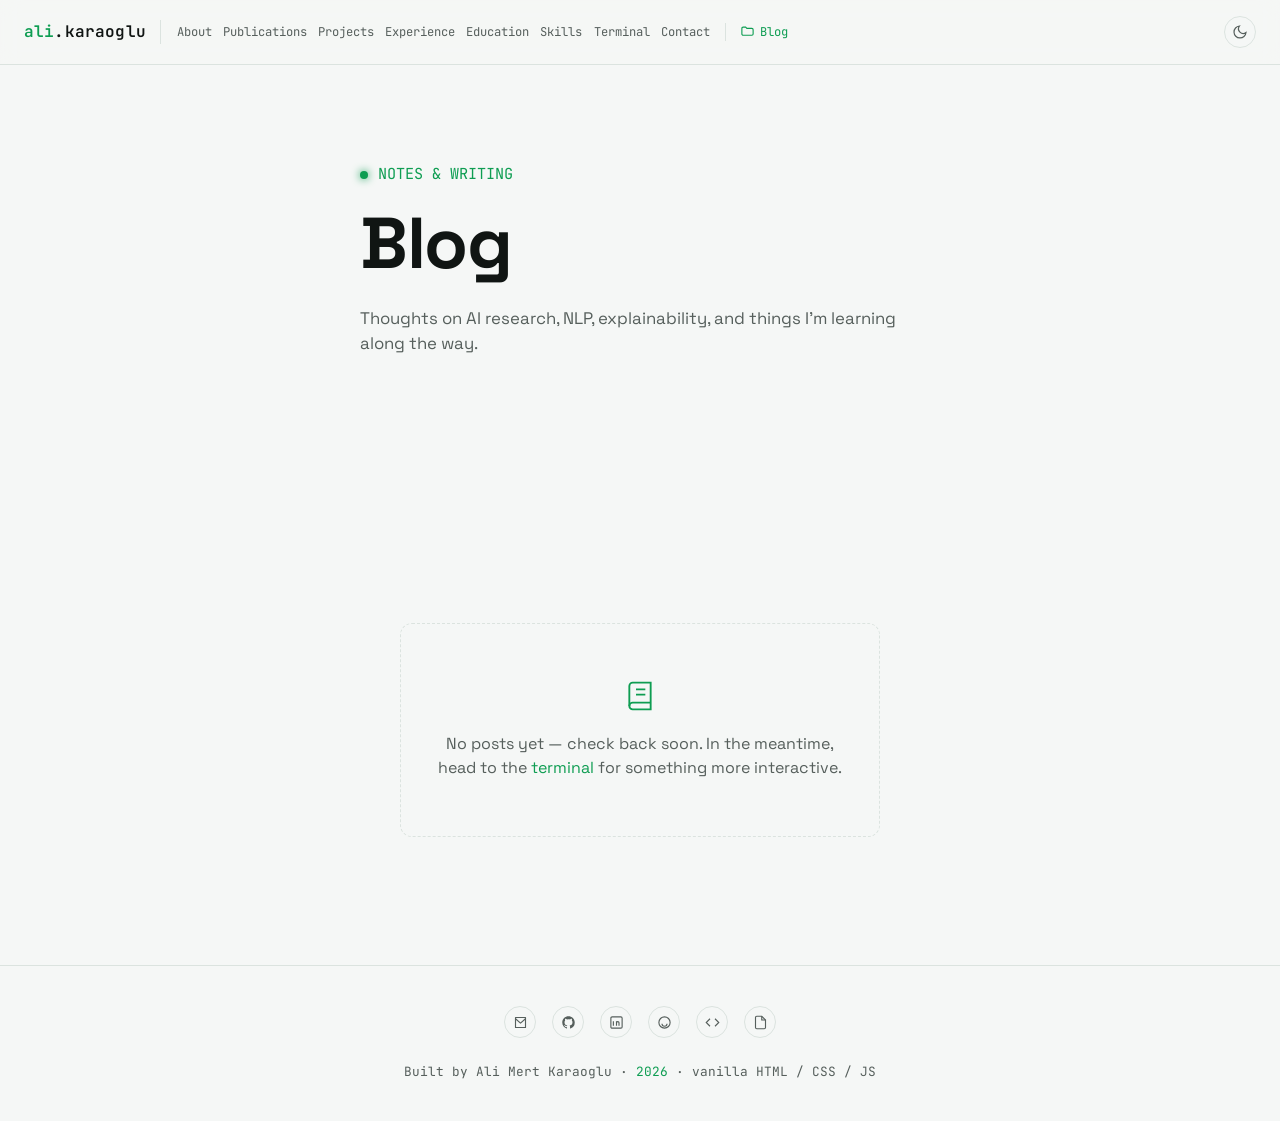
==== commit 54c83f87: "Pin theme toggle to true viewport edge, remove mobile logo border Move theme toggle button out of th" ====
--- a/blog.html
+++ b/blog.html
@@ -36,6 +36,9 @@
 <link rel="stylesheet" href="css/reset.css" />
 <link rel="stylesheet" href="css/variables.css" />
 <link rel="stylesheet" href="css/style.css" />
+
+<script data-goatcounter="https://alimert05.goatcounter.com/count"
+        async src="//gc.zgo.at/count.js"></script>
 </head>
 <body>
 
@@ -56,11 +59,11 @@
       <a href="index.html#contact"><span>08.</span> Contact</a>
       <a href="blog.html" class="nav-blog is-active"><svg viewBox="0 0 24 24" fill="none" stroke="currentColor" stroke-width="1.8"><path d="M3 7a2 2 0 0 1 2-2h4l2 2h8a2 2 0 0 1 2 2v7a2 2 0 0 1-2 2H5a2 2 0 0 1-2-2V7Z"/></svg> Blog</a>
     </div>
-    <button class="theme-toggle" id="theme-toggle" aria-label="Toggle color theme">
-      <svg class="icon-sun" viewBox="0 0 24 24" fill="none" stroke="currentColor" stroke-width="1.8"><circle cx="12" cy="12" r="4"/><path d="M12 2v2M12 20v2M4.93 4.93l1.41 1.41M17.66 17.66l1.41 1.41M2 12h2M20 12h2M4.93 19.07l1.41-1.41M17.66 6.34l1.41-1.41"/></svg>
-      <svg class="icon-moon" viewBox="0 0 24 24" fill="none" stroke="currentColor" stroke-width="1.8"><path d="M21 12.79A9 9 0 1 1 11.21 3 7 7 0 0 0 21 12.79Z"/></svg>
-    </button>
   </div>
+  <button class="theme-toggle" id="theme-toggle" aria-label="Toggle color theme">
+    <svg class="icon-sun" viewBox="0 0 24 24" fill="none" stroke="currentColor" stroke-width="1.8"><circle cx="12" cy="12" r="4"/><path d="M12 2v2M12 20v2M4.93 4.93l1.41 1.41M17.66 17.66l1.41 1.41M2 12h2M20 12h2M4.93 19.07l1.41-1.41M17.66 6.34l1.41-1.41"/></svg>
+    <svg class="icon-moon" viewBox="0 0 24 24" fill="none" stroke="currentColor" stroke-width="1.8"><path d="M21 12.79A9 9 0 1 1 11.21 3 7 7 0 0 0 21 12.79Z"/></svg>
+  </button>
 </nav>
 
 <header class="hero" style="min-height: 55vh;">
--- a/css/style.css
+++ b/css/style.css
@@ -71,10 +71,11 @@
 .nav .container {
   display: flex;
   align-items: center;
-  justify-content: flex-end;
-  gap: 2.5rem;
+  justify-content: flex-start;
+  gap: 1.5rem;
   height: 64px;
   max-width: 1280px;
+  padding-right: 3.5rem;
 }
 
 .nav-logo {
@@ -83,19 +84,18 @@
   color: var(--accent);
   font-size: 1rem;
   letter-spacing: 0.01em;
-  padding-right: 1.5rem;
+  padding-right: 1.1rem;
   border-right: 1px solid var(--border);
   flex-shrink: 0;
-  margin-right: auto;
 }
 
 .nav-links {
   display: flex;
   flex: 1;
   align-items: center;
-  gap: 1.5rem;
-  font-family: var(--font-mono);
-  font-size: 0.8rem;
+  gap: 1.1rem;
+  font-family: var(--font-mono);
+  font-size: 0.76rem;
   white-space: nowrap;
   overflow-x: auto;
   -webkit-overflow-scrolling: touch;
@@ -172,19 +172,22 @@
 }
 
 .theme-toggle {
+  position: absolute;
+  top: 50%;
+  right: 1.5rem;
+  transform: translateY(-50%);
   display: flex;
   align-items: center;
   justify-content: center;
   width: 32px;
   height: 32px;
-  background: none;
+  background: var(--bg);
   border: 1px solid var(--border);
   border-radius: 50%;
   color: var(--text-dim);
   cursor: pointer;
   padding: 0;
   flex-shrink: 0;
-  margin-left: 1rem;
   transition: all var(--transition);
 }
 
@@ -210,9 +213,37 @@
   display: block;
 }
 
+@media (min-width: 901px) and (max-width: 1300px) {
+  .nav .container {
+    gap: 1rem;
+  }
+
+  .nav-logo {
+    padding-right: 0.85rem;
+  }
+
+  .nav-links {
+    gap: 0.7rem;
+  }
+
+  .nav-links a span {
+    display: none;
+  }
+
+  .nav-blog {
+    margin-left: 0.25rem;
+    padding-left: 0.85rem;
+  }
+}
+
 @media (max-width: 900px) {
   .nav .container {
-    justify-content: space-between;
+    justify-content: flex-start;
+    padding-right: 3.25rem;
+  }
+
+  .theme-toggle {
+    right: 1rem;
   }
 
   .nav-toggle {
@@ -221,6 +252,8 @@
 
   .nav-logo {
     margin-right: 0;
+    border-right: none;
+    padding-right: 0;
   }
 
   .nav-links {
